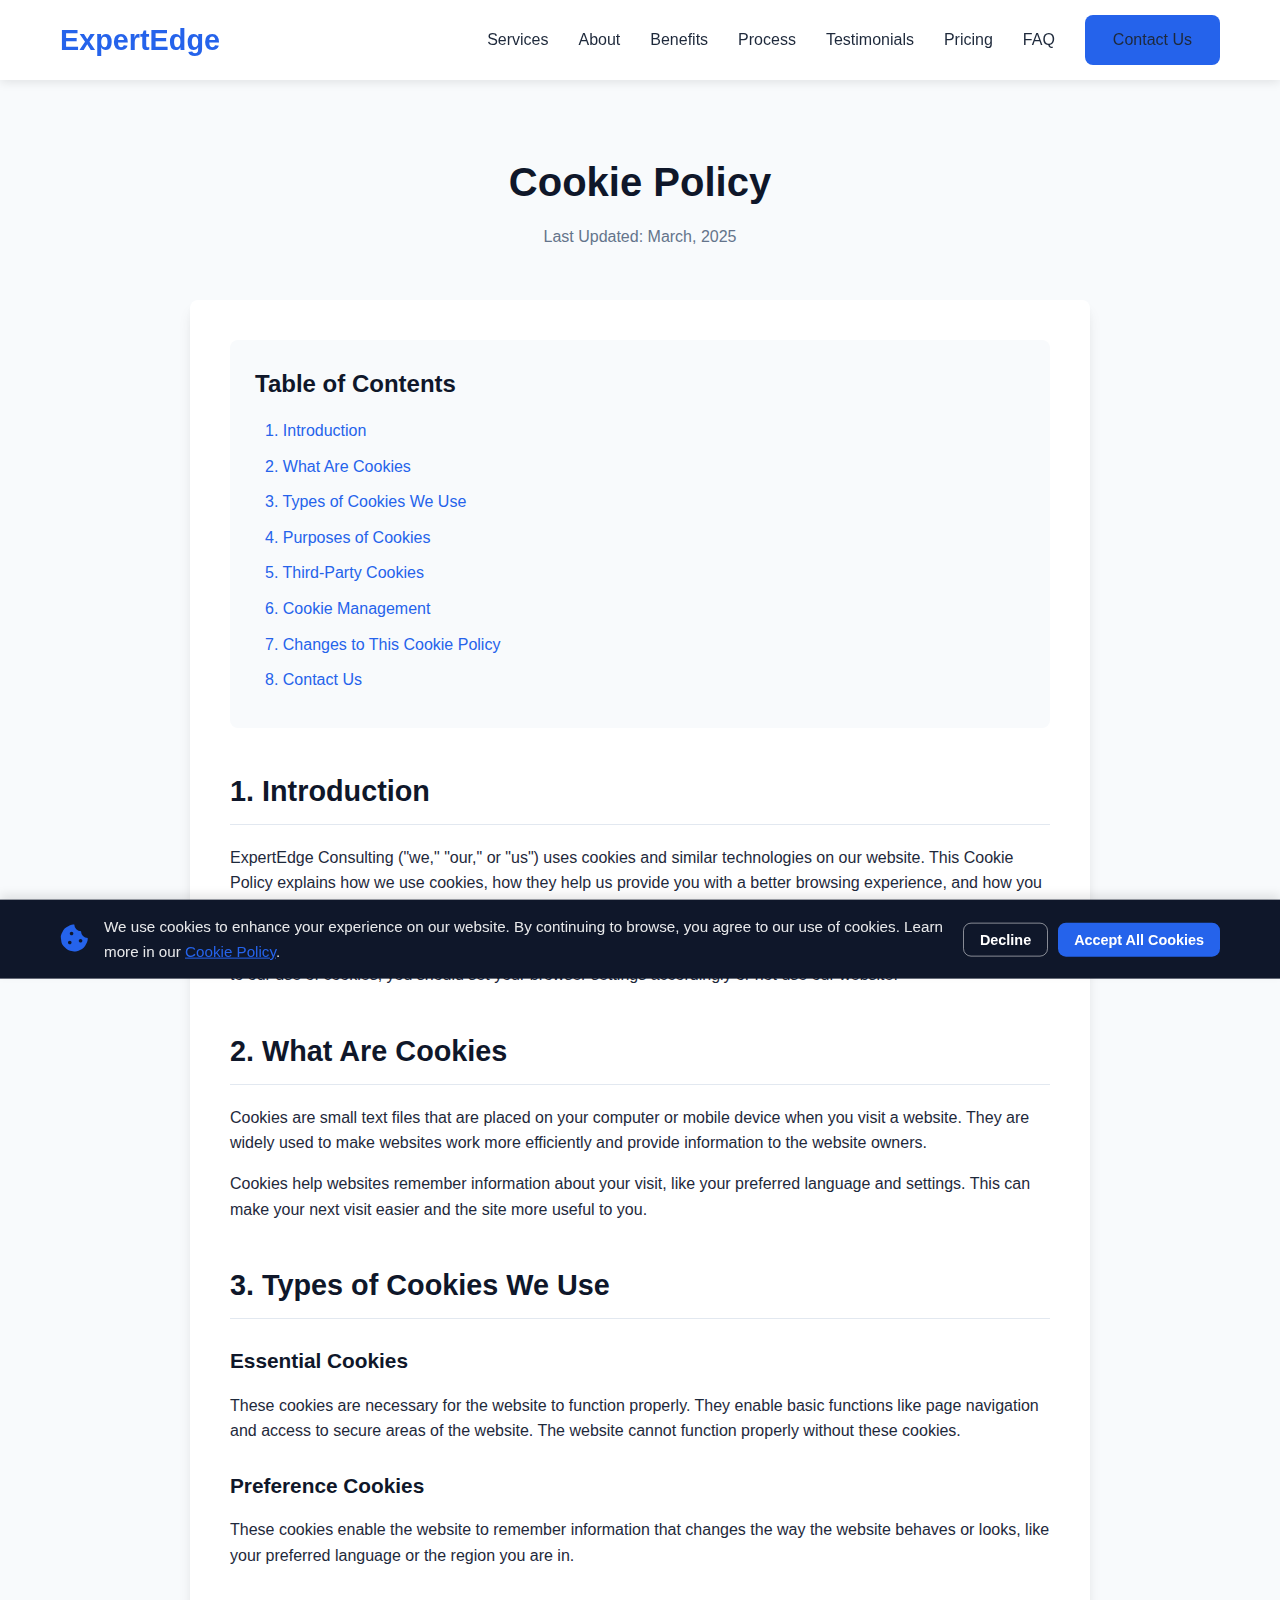
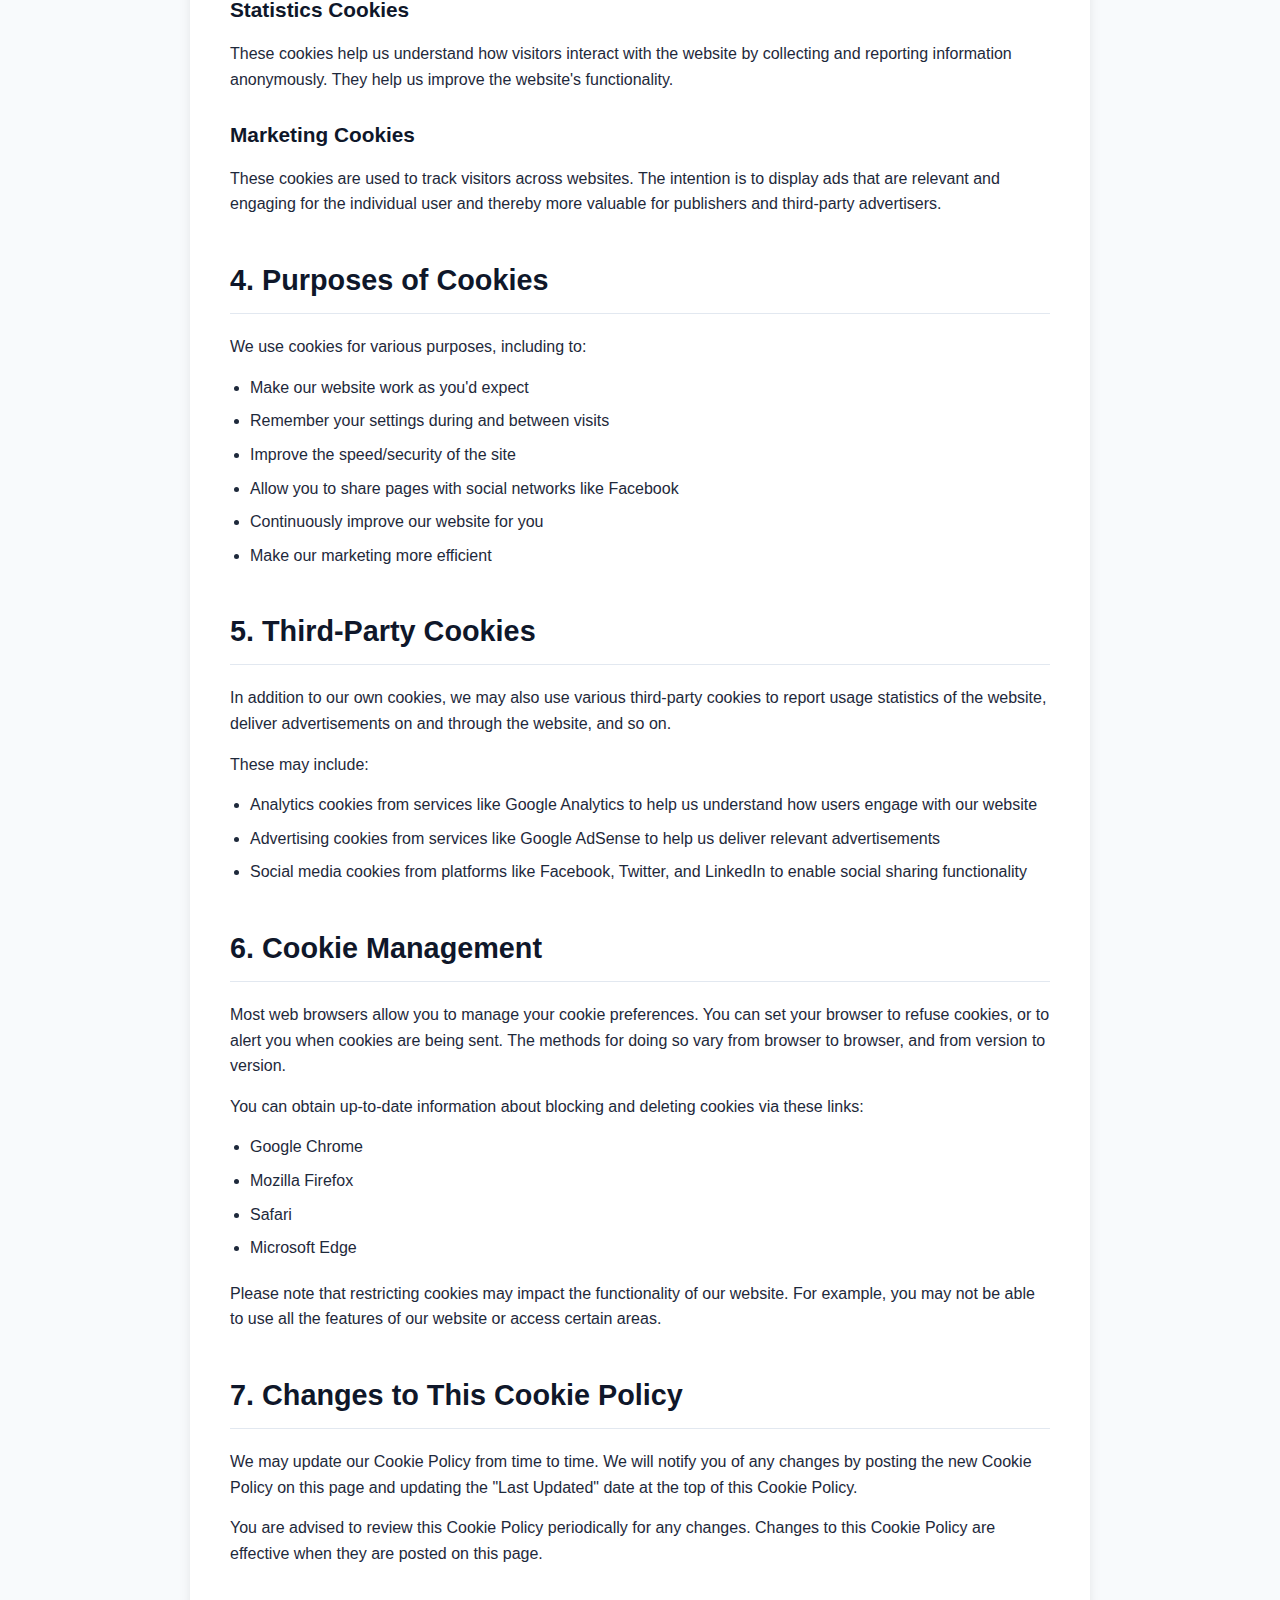
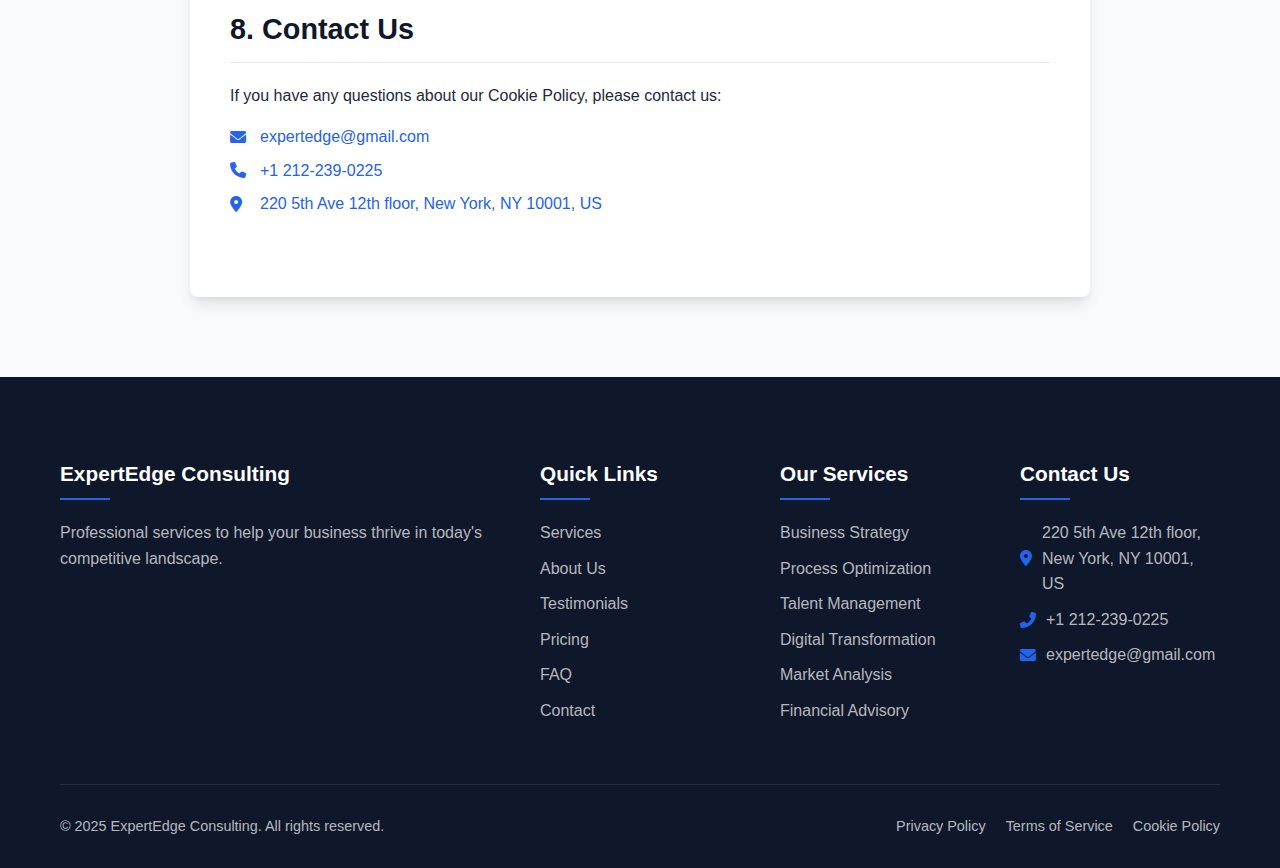
==== cookie-policy.html @ 041828a1 "front" ====
<!DOCTYPE html>
<html lang="en">
<head>
    <meta charset="UTF-8">
    <meta name="viewport" content="width=device-width, initial-scale=1.0">
    <meta name="description" content="Cookie Policy for ExpertEdge Consulting - Learn how we use cookies and similar technologies on our website.">
    <meta name="robots" content="index, follow">
    <title>Cookie Policy | ExpertEdge Consulting</title>
    <link rel="icon" type="image/webp" href="images/favicon.webp">
    <link rel="stylesheet" href="css/styles.css">
    <link rel="stylesheet" href="https://cdnjs.cloudflare.com/ajax/libs/font-awesome/6.0.0-beta3/css/all.min.css">
    <script src="js/main.js" defer></script>
</head>
<body>

<header>
    <nav class="container">
        <div class="logo">
            <h1><a href="index.html">ExpertEdge</a></h1>
        </div>
        <div class="menu-toggle">
            <i class="fas fa-bars"></i>
        </div>
        <ul class="nav-menu">
            <li><a href="index.html#services">Services</a></li>
            <li><a href="index.html#about">About</a></li>
            <li><a href="index.html#benefits">Benefits</a></li>
            <li><a href="index.html#process">Process</a></li>
            <li><a href="index.html#testimonials">Testimonials</a></li>
            <li><a href="index.html#pricing">Pricing</a></li>
            <li><a href="index.html#faq">FAQ</a></li>
            <li><a href="index.html#contact" class="btn-primary">Contact Us</a></li>
        </ul>
    </nav>
</header>

<main>
<section class="policy-section">
    <div class="container">
        <div class="policy-header">
            <h1>Cookie Policy</h1>
            <p>Last Updated: March, 2025</p>
        </div>

        <div class="policy-content">
            <div class="policy-toc">
                <h2>Table of Contents</h2>
                <ul>
                    <li><a href="#introduction">1. Introduction</a></li>
                    <li><a href="#what-are-cookies">2. What Are Cookies</a></li>
                    <li><a href="#types-of-cookies">3. Types of Cookies We Use</a></li>
                    <li><a href="#cookie-purposes">4. Purposes of Cookies</a></li>
                    <li><a href="#third-party-cookies">5. Third-Party Cookies</a></li>
                    <li><a href="#cookie-management">6. Cookie Management</a></li>
                    <li><a href="#policy-changes">7. Changes to This Cookie Policy</a></li>
                    <li><a href="#contact-us">8. Contact Us</a></li>
                </ul>
            </div>

            <div id="introduction" class="policy-section-content">
                <h2>1. Introduction</h2>
                <p>ExpertEdge Consulting ("we," "our," or "us") uses cookies and similar technologies on our website. This Cookie Policy explains how we use cookies, how they help us provide you with a better browsing experience, and how you can control them.</p>
                <p>By using our website, you consent to the use of cookies in accordance with this Cookie Policy. If you do not agree to our use of cookies, you should set your browser settings accordingly or not use our website.</p>
            </div>

            <div id="what-are-cookies" class="policy-section-content">
                <h2>2. What Are Cookies</h2>
                <p>Cookies are small text files that are placed on your computer or mobile device when you visit a website. They are widely used to make websites work more efficiently and provide information to the website owners.</p>
                <p>Cookies help websites remember information about your visit, like your preferred language and settings. This can make your next visit easier and the site more useful to you.</p>
            </div>

            <div id="types-of-cookies" class="policy-section-content">
                <h2>3. Types of Cookies We Use</h2>

                <h3>Essential Cookies</h3>
                <p>These cookies are necessary for the website to function properly. They enable basic functions like page navigation and access to secure areas of the website. The website cannot function properly without these cookies.</p>

                <h3>Preference Cookies</h3>
                <p>These cookies enable the website to remember information that changes the way the website behaves or looks, like your preferred language or the region you are in.</p>

                <h3>Statistics Cookies</h3>
                <p>These cookies help us understand how visitors interact with the website by collecting and reporting information anonymously. They help us improve the website's functionality.</p>

                <h3>Marketing Cookies</h3>
                <p>These cookies are used to track visitors across websites. The intention is to display ads that are relevant and engaging for the individual user and thereby more valuable for publishers and third-party advertisers.</p>
            </div>

            <div id="cookie-purposes" class="policy-section-content">
                <h2>4. Purposes of Cookies</h2>
                <p>We use cookies for various purposes, including to:</p>
                <ul>
                    <li>Make our website work as you'd expect</li>
                    <li>Remember your settings during and between visits</li>
                    <li>Improve the speed/security of the site</li>
                    <li>Allow you to share pages with social networks like Facebook</li>
                    <li>Continuously improve our website for you</li>
                    <li>Make our marketing more efficient</li>
                </ul>
            </div>

            <div id="third-party-cookies" class="policy-section-content">
                <h2>5. Third-Party Cookies</h2>
                <p>In addition to our own cookies, we may also use various third-party cookies to report usage statistics of the website, deliver advertisements on and through the website, and so on.</p>
                <p>These may include:</p>
                <ul>
                    <li>Analytics cookies from services like Google Analytics to help us understand how users engage with our website</li>
                    <li>Advertising cookies from services like Google AdSense to help us deliver relevant advertisements</li>
                    <li>Social media cookies from platforms like Facebook, Twitter, and LinkedIn to enable social sharing functionality</li>
                </ul>
            </div>

            <div id="cookie-management" class="policy-section-content">
                <h2>6. Cookie Management</h2>
                <p>Most web browsers allow you to manage your cookie preferences. You can set your browser to refuse cookies, or to alert you when cookies are being sent. The methods for doing so vary from browser to browser, and from version to version.</p>
                <p>You can obtain up-to-date information about blocking and deleting cookies via these links:</p>
                <ul>
                    <li><a href="https://support.google.com/chrome/answer/95647" target="_blank">Google Chrome</a></li>
                    <li><a href="https://support.mozilla.org/en-US/kb/enhanced-tracking-protection-firefox-desktop" target="_blank">Mozilla Firefox</a></li>
                    <li><a href="https://support.apple.com/guide/safari/manage-cookies-and-website-data-sfri11471/mac" target="_blank">Safari</a></li>
                    <li><a href="https://support.microsoft.com/en-us/windows/delete-and-manage-cookies-168dab11-0753-043d-7c16-ede5947fc64d" target="_blank">Microsoft Edge</a></li>
                </ul>
                <p>Please note that restricting cookies may impact the functionality of our website. For example, you may not be able to use all the features of our website or access certain areas.</p>
            </div>

            <div id="policy-changes" class="policy-section-content">
                <h2>7. Changes to This Cookie Policy</h2>
                <p>We may update our Cookie Policy from time to time. We will notify you of any changes by posting the new Cookie Policy on this page and updating the "Last Updated" date at the top of this Cookie Policy.</p>
                <p>You are advised to review this Cookie Policy periodically for any changes. Changes to this Cookie Policy are effective when they are posted on this page.</p>
            </div>

            <div id="contact-us" class="policy-section-content">
                <h2>8. Contact Us</h2>
                <p>If you have any questions about our Cookie Policy, please contact us:</p>
                <ul class="contact-list">
                    <li><i class="fas fa-envelope"></i> <a href="mailto:expertedge@gmail.com">expertedge@gmail.com</a></li>
                    <li><i class="fas fa-phone"></i> <a href="tel:+12125551234">+1 212-239-0225</a></li>
                    <li><i class="fas fa-map-marker-alt"></i> <a href="https://maps.app.goo.gl/4e9DEqtcLxXwomiz9" target="_blank">220 5th Ave 12th floor, New York, NY 10001, US</a></li>
                </ul>
            </div>
        </div>
    </div>
</section>

<footer class="footer">
    <div class="container">
        <div class="footer-grid">
            <div class="footer-about">
                <h3>ExpertEdge Consulting</h3>
                <p>Professional services to help your business thrive in today's competitive landscape.</p>
            </div>
            <div class="footer-links">
                <h3>Quick Links</h3>
                <ul>
                    <li><a href="index.html#services">Services</a></li>
                    <li><a href="index.html#about">About Us</a></li>
                    <li><a href="index.html#testimonials">Testimonials</a></li>
                    <li><a href="index.html#pricing">Pricing</a></li>
                    <li><a href="index.html#faq">FAQ</a></li>
                    <li><a href="index.html#contact">Contact</a></li>
                </ul>
            </div>
            <div class="footer-services">
                <h3>Our Services</h3>
                <ul>
                    <li><a href="index.html#services">Business Strategy</a></li>
                    <li><a href="index.html#services">Process Optimization</a></li>
                    <li><a href="index.html#services">Talent Management</a></li>
                    <li><a href="index.html#services">Digital Transformation</a></li>
                    <li><a href="index.html#services">Market Analysis</a></li>
                    <li><a href="index.html#services">Financial Advisory</a></li>
                </ul>
            </div>
            <div class="footer-contact">
                <h3>Contact Us</h3>
                <ul>
                    <li><i class="fas fa-map-marker-alt"></i> <a href="https://maps.app.goo.gl/4e9DEqtcLxXwomiz9" target="_blank">220 5th Ave 12th floor, New York, NY 10001, US</a></li>
                    <li><i class="fas fa-phone-alt"></i> <a href="tel:+1 212-239-0225">+1 212-239-0225</a></li>
                    <li><i class="fas fa-envelope"></i> <a href="mailto:expertedge@gmail.com">expertedge@gmail.com</a></li>
                </ul>
            </div>
        </div>
        <div class="footer-bottom">
            <div class="copyright">
                <p>&copy; 2025 ExpertEdge Consulting. All rights reserved.</p>
            </div>
            <div class="legal-links">
                <a href="privacy-policy.html">Privacy Policy</a>
                <a href="terms-of-service.html">Terms of Service</a>
                <a href="cookie-policy.html">Cookie Policy</a>
            </div>
        </div>
    </div>
</footer>
</main>

<div id="cookie-consent" class="cookie-consent">
    <div class="cookie-content">
        <div class="cookie-text">
            <i class="fas fa-cookie-bite"></i>
            <p>We use cookies to enhance your experience on our website. By continuing to browse, you agree to our use of cookies. Learn more in our <a href="cookie-policy.html">Cookie Policy</a>.</p>
        </div>
        <div class="cookie-buttons">
            <button id="cookie-decline" class="cookie-btn decline">Decline</button>
            <button id="cookie-accept" class="cookie-btn accept">Accept All Cookies</button>
        </div>
    </div>
</div>

</body>
</html>
---- css/styles.css ----
/* Base Styles */
:root {
    --primary-color: #2563eb;
    --primary-dark: #1d4ed8;
    --secondary-color: #0f172a;
    --accent-color: #3b82f6;
    --light-color: #f8fafc;
    --dark-color: #1e293b;
    --gray-color: #64748b;
    --light-gray: #e2e8f0;
    --success-color: #10b981;
    --warning-color: #f59e0b;
    --danger-color: #ef4444;
    --border-radius: 8px;
    --box-shadow: 0 10px 15px -3px rgba(0, 0, 0, 0.1), 0 4px 6px -2px rgba(0, 0, 0, 0.05);
    --transition: all 0.3s ease;
}

* {
    margin: 0;
    padding: 0;
    box-sizing: border-box;
}

html {
    scroll-behavior: smooth;
    scroll-padding-top: 80px;
}

body {
    font-family: "Inter", -apple-system, BlinkMacSystemFont, "Segoe UI", Roboto, Oxygen, Ubuntu, Cantarell, "Open Sans",
    "Helvetica Neue", sans-serif;
    line-height: 1.6;
    color: var(--dark-color);
    background-color: var(--light-color);
}

a {
    text-decoration: none;
    color: inherit;
    transition: var(--transition);
}

ul {
    list-style: none;
}

img {
    max-width: 100%;
    height: auto;
    display: block;
    border-radius: 5px;
}

.container {
    width: 100%;
    max-width: 1200px;
    margin: 0 auto;
    padding: 0 20px;
}

section {
    padding: 100px 0;
}

.section-header {
    text-align: center;
    margin-bottom: 60px;
}

.section-header h2 {
    font-size: 2.5rem;
    font-weight: 700;
    color: var(--secondary-color);
    margin-bottom: 15px;
    position: relative;
    display: inline-block;
}

.section-header h2::after {
    content: "";
    position: absolute;
    bottom: -10px;
    left: 50%;
    transform: translateX(-50%);
    width: 80px;
    height: 4px;
    background-color: var(--primary-color);
    border-radius: 2px;
}

.section-header p {
    font-size: 1.2rem;
    color: var(--gray-color);
    max-width: 600px;
    margin: 0 auto;
}

/* Buttons */
.btn-primary,
.btn-secondary {
    display: inline-block;
    padding: 12px 28px;
    border-radius: var(--border-radius);
    font-weight: 600;
    text-align: center;
    cursor: pointer;
    transition: var(--transition);
    border: none;
    font-size: 1rem;
}

.btn-primary {
    background-color: var(--primary-color);
    color: white;
}

.btn-primary:hover {
    background-color: var(--primary-dark);
    transform: translateY(-2px);
    box-shadow: var(--box-shadow);
}

.btn-secondary {
    background-color: transparent;
    color: var(--primary-color);
    border: 2px solid var(--primary-color);
}

.btn-secondary:hover {
    background-color: rgba(37, 99, 235, 0.1);
    transform: translateY(-2px);
    box-shadow: var(--box-shadow);
}

/* Header & Navigation */
header {
    position: fixed;
    top: 0;
    left: 0;
    width: 100%;
    background-color: white;
    box-shadow: 0 2px 10px rgba(0, 0, 0, 0.1);
    z-index: 1000;
    padding: 15px 0;
    transition: var(--transition);
}

header.scrolled {
    padding: 10px 0;
}

header .container {
    display: flex;
    justify-content: space-between;
    align-items: center;
}

.logo h1 {
    font-size: 1.8rem;
    font-weight: 700;
    color: var(--primary-color);
}

.nav-menu {
    display: flex;
    align-items: center;
    gap: 30px;
}

.nav-menu li a {
    font-weight: 500;
    color: var(--dark-color);
    position: relative;
}

.nav-menu li a::after {
    content: "";
    position: absolute;
    bottom: -5px;
    left: 0;
    width: 0;
    height: 2px;
    background-color: var(--primary-color);
    transition: var(--transition);
}

.nav-menu li a:hover {
    color: var(--primary-color);
}

.nav-menu li a:hover::after {
    width: 100%;
}

.menu-toggle {
    display: none;
    font-size: 1.5rem;
    cursor: pointer;
    color: var(--dark-color);
}

/* Hero Section */
.hero {
    padding: 180px 0 100px;
    background-color: #f0f9ff;
    position: relative;
    overflow: hidden;
}

.hero::before {
    content: "";
    position: absolute;
    top: -100px;
    right: -100px;
    width: 500px;
    height: 500px;
    border-radius: 50%;
    background-color: rgba(37, 99, 235, 0.1);
    z-index: 0;
}

.hero::after {
    content: "";
    position: absolute;
    bottom: -100px;
    left: -100px;
    width: 300px;
    height: 300px;
    border-radius: 50%;
    background-color: rgba(37, 99, 235, 0.05);
    z-index: 0;
}

.hero .container {
    display: flex;
    align-items: center;
    justify-content: space-between;
    position: relative;
    z-index: 1;
}

.hero-content {
    flex: 1;
    max-width: 600px;
}

.hero-content h1 {
    font-size: 3.5rem;
    font-weight: 800;
    line-height: 1.2;
    color: var(--secondary-color);
    margin-bottom: 20px;
}

.hero-content p {
    font-size: 1.2rem;
    color: var(--gray-color);
    margin-bottom: 30px;
}

.hero-buttons {
    display: flex;
    gap: 15px;
}

.hero-image {
    flex: 1;
    max-width: 550px;
    position: relative;
}

/* Services Section */
.services {
    background-color: white;
}

.services-grid {
    display: grid;
    grid-template-columns: repeat(auto-fit, minmax(250px, 1fr));
    gap: 30px;
}

.service-card {
    background-color: white;
    border-radius: var(--border-radius);
    padding: 30px;
    box-shadow: 0 5px 15px rgba(0, 0, 0, 0.05);
    transition: var(--transition);
    text-align: center;
    border: 1px solid var(--light-gray);
}

.service-card:hover {
    transform: translateY(-10px);
    box-shadow: var(--box-shadow);
    border-color: var(--primary-color);
}

.service-icon {
    width: 70px;
    height: 70px;
    background-color: rgba(37, 99, 235, 0.1);
    border-radius: 50%;
    display: flex;
    align-items: center;
    justify-content: center;
    margin: 0 auto 20px;
}

.service-icon i {
    font-size: 1.8rem;
    color: var(--primary-color);
}

.service-card h3 {
    font-size: 1.5rem;
    margin-bottom: 15px;
    color: var(--secondary-color);
}

.service-card p {
    color: var(--gray-color);
}

/* About Section */
.about {
    background-color: #f8fafc;
}

.about-content {
    display: flex;
    align-items: center;
    gap: 50px;
}

.about-text {
    flex: 1;
}

.about-text .section-header {
    text-align: left;
}

.about-text .section-header h2::after {
    left: 0;
    transform: none;
}

.about-text p {
    margin-bottom: 20px;
    color: var(--gray-color);
}

.stats-container {
    display: flex;
    gap: 30px;
    margin-top: 40px;
}

.stat-item {
    text-align: center;
}

.stat-number {
    font-size: 2.5rem;
    font-weight: 700;
    color: var(--primary-color);
    display: block;
    margin-bottom: 5px;
}

.stat-label {
    color: var(--gray-color);
    font-weight: 500;
}

.about-image {
    flex: 1;
    border-radius: 5px;
}

/* Benefits Section */
.benefits {
    background-color: white;
}

.benefits-grid {
    display: grid;
    grid-template-columns: repeat(auto-fit, minmax(250px, 1fr));
    gap: 30px;
}

.benefit-card {
    padding: 30px;
    border-radius: var(--border-radius);
    background-color: white;
    box-shadow: 0 5px 15px rgba(0, 0, 0, 0.05);
    transition: var(--transition);
    border: 1px solid var(--light-gray);
}

.benefit-card:hover {
    transform: translateY(-5px);
    box-shadow: var(--box-shadow);
    border-color: var(--primary-color);
}

.benefit-icon {
    width: 60px;
    height: 60px;
    background-color: rgba(37, 99, 235, 0.1);
    border-radius: 50%;
    display: flex;
    align-items: center;
    justify-content: center;
    margin-bottom: 20px;
}

.benefit-icon i {
    font-size: 1.5rem;
    color: var(--primary-color);
}

.benefit-card h3 {
    font-size: 1.3rem;
    margin-bottom: 15px;
    color: var(--secondary-color);
}

.benefit-card p {
    color: var(--gray-color);
}

/* Process Section */
.process {
    background-color: #f8fafc;
}

.process-steps {
    max-width: 800px;
    margin: 0 auto;
}

.process-step {
    display: flex;
    align-items: flex-start;
    margin-bottom: 50px;
    position: relative;
}

.process-step:last-child {
    margin-bottom: 0;
}

.process-step:not(:last-child)::after {
    content: "";
    position: absolute;
    top: 60px;
    left: 30px;
    width: 2px;
    height: calc(100% - 30px);
    background-color: var(--light-gray);
}

.step-number {
    width: 60px;
    height: 60px;
    background-color: var(--primary-color);
    color: white;
    border-radius: 50%;
    display: flex;
    align-items: center;
    justify-content: center;
    font-size: 1.5rem;
    font-weight: 700;
    margin-right: 30px;
    flex-shrink: 0;
    position: relative;
    z-index: 1;
}

.step-content {
    padding-top: 10px;
}

.step-content h3 {
    font-size: 1.5rem;
    margin-bottom: 10px;
    color: var(--secondary-color);
}

.step-content p {
    color: var(--gray-color);
}

/* Testimonials Section */
.testimonials {
    background-color: white;
}

.testimonial-slider {
    position: relative;
    max-width: 800px;
    margin: 0 auto;
    overflow: hidden;
}

.testimonial-slide {
    padding: 20px;
}

.testimonial-content {
    background-color: white;
    border-radius: var(--border-radius);
    padding: 30px;
    box-shadow: 0 5px 15px rgba(0, 0, 0, 0.05);
    border: 1px solid var(--light-gray);
}

.testimonial-quote {
    margin-bottom: 20px;
}

.testimonial-quote i {
    font-size: 1.5rem;
    color: var(--primary-color);
    margin-bottom: 10px;
    display: block;
}

.testimonial-quote p {
    font-style: italic;
    color: var(--gray-color);
}

.testimonial-author {
    display: flex;
    align-items: center;
}

.testimonial-author img {
    width: 60px;
    height: 60px;
    border-radius: 50%;
    object-fit: cover;
    margin-right: 15px;
}

.author-info h4 {
    font-size: 1.1rem;
    color: var(--secondary-color);
}

.author-info p {
    color: var(--gray-color);
    font-size: 0.9rem;
}

.testimonial-controls {
    display: flex;
    align-items: center;
    justify-content: center;
    margin-top: 30px;
}

.prev-btn,
.next-btn {
    background-color: white;
    border: 1px solid var(--light-gray);
    width: 40px;
    height: 40px;
    border-radius: 50%;
    display: flex;
    align-items: center;
    justify-content: center;
    cursor: pointer;
    transition: var(--transition);
}

.prev-btn:hover,
.next-btn:hover {
    background-color: var(--primary-color);
    color: white;
}

.testimonial-dots {
    display: flex;
    gap: 10px;
    margin: 0 20px;
}

.dot {
    width: 10px;
    height: 10px;
    border-radius: 50%;
    background-color: var(--light-gray);
    cursor: pointer;
    transition: var(--transition);
}

.dot.active {
    background-color: var(--primary-color);
}

/* Pricing Section */
.pricing {
    background-color: #f8fafc;
}

.pricing-grid {
    display: grid;
    grid-template-columns: repeat(auto-fit, minmax(300px, 1fr));
    gap: 30px;
}

.pricing-card {
    background-color: white;
    border-radius: var(--border-radius);
    overflow: hidden;
    box-shadow: 0 5px 15px rgba(0, 0, 0, 0.05);
    transition: var(--transition);
    border: 1px solid var(--light-gray);
    position: relative;
}

.pricing-card.featured {
    transform: scale(1.05);
    border-color: var(--primary-color);
    z-index: 1;
}

.pricing-badge {
    position: absolute;
    top: 20px;
    right: 20px;
    background-color: var(--primary-color);
    color: white;
    padding: 5px 15px;
    border-radius: 20px;
    font-size: 0.8rem;
    font-weight: 600;
}

.pricing-header {
    padding: 30px;
    text-align: center;
    border-bottom: 1px solid var(--light-gray);
}

.pricing-header h3 {
    font-size: 1.8rem;
    color: var(--secondary-color);
    margin-bottom: 15px;
}

.pricing-price {
    margin-bottom: 20px;
}

.price {
    font-size: 2.5rem;
    font-weight: 700;
    color: var(--primary-color);
}

.period {
    font-size: 1rem;
    color: var(--gray-color);
    display: block;
    margin-top: 5px;
}

.pricing-features {
    padding: 30px;
}

.pricing-features ul li {
    margin-bottom: 15px;
    display: flex;
    align-items: center;
}

.pricing-features ul li i {
    color: var(--success-color);
    margin-right: 10px;
}

.pricing-action {
    padding: 0 30px 30px;
    text-align: center;
}

.pricing-card:hover {
    transform: translateY(-10px);
    box-shadow: var(--box-shadow);
}

.pricing-card.featured:hover {
    transform: scale(1.05) translateY(-10px);
}

/* FAQ Section */
.faq {
    background-color: white;
}

.faq-container {
    max-width: 800px;
    margin: 0 auto;
}

.faq-item {
    margin-bottom: 20px;
    border: 1px solid var(--light-gray);
    border-radius: var(--border-radius);
    overflow: hidden;
}

.faq-question {
    padding: 20px;
    background-color: white;
    display: flex;
    justify-content: space-between;
    align-items: center;
    cursor: pointer;
    transition: var(--transition);
}

.faq-question h3 {
    font-size: 1.1rem;
    color: var(--secondary-color);
}

.faq-toggle {
    color: var(--primary-color);
}

.faq-answer {
    padding: 0 20px;
    max-height: 0;
    overflow: hidden;
    transition: var(--transition);
}

.faq-item.active .faq-question {
    background-color: var(--primary-color);
}

.faq-item.active .faq-question h3 {
    color: white;
}

.faq-item.active .faq-toggle {
    color: white;
}

.faq-item.active .faq-toggle i {
    transform: rotate(45deg);
}

.faq-item.active .faq-answer {
    padding: 20px;
    max-height: 1000px;
}

/* Contact Section */
.contact {
    background-color: #f8fafc;
}

.contact-grid {
    display: grid;
    grid-template-columns: 1fr 1fr;
    gap: 50px;
}

.contact-info {
    display: grid;
    grid-template-columns: 1fr 1fr;
    gap: 30px;
}

.contact-item {
    display: flex;
    align-items: flex-start;
}

.contact-icon {
    width: 50px;
    height: 50px;
    background-color: rgba(37, 99, 235, 0.1);
    border-radius: 50%;
    display: flex;
    align-items: center;
    justify-content: center;
    margin-right: 15px;
    flex-shrink: 0;
}

.contact-icon i {
    font-size: 1.2rem;
    color: var(--primary-color);
}

.contact-text h3 {
    font-size: 1.1rem;
    margin-bottom: 5px;
    color: var(--secondary-color);
}

.contact-text p a:hover {
    color: var(--primary-color);
}

.contact-map {
    border-radius: var(--border-radius);
    overflow: hidden;
    box-shadow: var(--box-shadow);
}

/* Footer */
.footer {
    background-color: var(--secondary-color);
    color: white;
    padding: 80px 0 30px;
}

.footer-grid {
    display: grid;
    grid-template-columns: repeat(auto-fit, minmax(200px, 1fr));
    gap: 40px;
    margin-bottom: 50px;
}

.footer-about {
    grid-column: span 2;
}

.footer-about h3,
.footer-links h3,
.footer-services h3,
.footer-contact h3 {
    font-size: 1.3rem;
    margin-bottom: 20px;
    position: relative;
    padding-bottom: 10px;
}

.footer-about h3::after,
.footer-links h3::after,
.footer-services h3::after,
.footer-contact h3::after {
    content: "";
    position: absolute;
    bottom: 0;
    left: 0;
    width: 50px;
    height: 2px;
    background-color: var(--primary-color);
}

.footer-about p {
    margin-bottom: 20px;
    color: rgba(255, 255, 255, 0.7);
}

.social-icons {
    display: flex;
    gap: 15px;
}

.social-icons a {
    width: 40px;
    height: 40px;
    background-color: rgba(255, 255, 255, 0.1);
    border-radius: 50%;
    display: flex;
    align-items: center;
    justify-content: center;
    transition: var(--transition);
}

.social-icons a:hover {
    background-color: var(--primary-color);
    transform: translateY(-5px);
}

.footer-links ul li,
.footer-services ul li,
.footer-contact ul li {
    margin-bottom: 10px;
}

.footer-links ul li a,
.footer-services ul li a,
.footer-contact ul li a {
    color: rgba(255, 255, 255, 0.7);
    transition: var(--transition);
}

.footer-links ul li a:hover,
.footer-services ul li a:hover,
.footer-contact ul li a:hover {
    color: white;
    padding-left: 5px;
}

.footer-contact ul li {
    display: flex;
    align-items: center;
}

.footer-contact ul li i {
    margin-right: 10px;
    color: var(--primary-color);
}

.footer-bottom {
    display: flex;
    justify-content: space-between;
    align-items: center;
    padding-top: 30px;
    border-top: 1px solid rgba(255, 255, 255, 0.1);
}

.copyright p {
    color: rgba(255, 255, 255, 0.7);
    font-size: 0.9rem;
}

.legal-links {
    display: flex;
    gap: 20px;
}

.legal-links a {
    color: rgba(255, 255, 255, 0.7);
    font-size: 0.9rem;
    transition: var(--transition);
}

.legal-links a:hover {
    color: white;
}

/* Policy Pages Styles */
.policy-section {
    padding-top: 150px;
    padding-bottom: 80px;
}

.policy-header {
    text-align: center;
    margin-bottom: 50px;
}

.policy-header h1 {
    font-size: 2.5rem;
    font-weight: 700;
    color: var(--secondary-color);
    margin-bottom: 10px;
}

.policy-header p {
    color: var(--gray-color);
    font-size: 1rem;
}

.policy-content {
    max-width: 900px;
    margin: 0 auto;
    background-color: white;
    border-radius: var(--border-radius);
    box-shadow: var(--box-shadow);
    padding: 40px;
}

.policy-toc {
    background-color: #f8fafc;
    padding: 25px;
    border-radius: var(--border-radius);
    margin-bottom: 40px;
}

.policy-toc h2 {
    font-size: 1.5rem;
    margin-bottom: 15px;
    color: var(--secondary-color);
}

.policy-toc ul {
    list-style: none;
    padding-left: 10px;
}

.policy-toc ul li {
    margin-bottom: 10px;
}

.policy-toc ul li a {
    color: var(--primary-color);
    font-weight: 500;
    transition: var(--transition);
}

.policy-toc ul li a:hover {
    color: var(--primary-dark);
    text-decoration: underline;
}

.policy-section-content {
    margin-bottom: 40px;
    scroll-margin-top: 100px;
}

.policy-section-content h2 {
    font-size: 1.8rem;
    color: var(--secondary-color);
    margin-bottom: 20px;
    padding-bottom: 10px;
    border-bottom: 1px solid var(--light-gray);
}

.policy-section-content h3 {
    font-size: 1.3rem;
    color: var(--secondary-color);
    margin: 25px 0 15px;
}

.policy-section-content p {
    margin-bottom: 15px;
    color: var(--dark-color);
}

.policy-section-content ul {
    list-style: disc;
    padding-left: 20px;
    margin-bottom: 20px;
}

.policy-section-content ul li {
    margin-bottom: 8px;
    color: var(--dark-color);
}

.contact-list {
    list-style: none !important;
    padding-left: 0 !important;
}

.contact-list li {
    display: flex;
    align-items: center;
    margin-bottom: 15px;
}

.contact-list li i {
    color: var(--primary-color);
    margin-right: 10px;
    width: 20px;
}

.contact-list li a {
    color: var(--primary-color);
}

.contact-list li a:hover {
    text-decoration: underline;
}

/* Animations */
.animate-fade-in {
    opacity: 0;
    animation: fadeIn 1s ease forwards;
}

.animate-slide-in {
    opacity: 0;
    transform: translateX(50px);
    animation: slideIn 1s ease forwards;
}

.animate-on-scroll {
    opacity: 0;
    transform: translateY(30px);
    transition: opacity 0.6s ease, transform 0.6s ease;
}

.animate-on-scroll.visible {
    opacity: 1;
    transform: translateY(0);
}

@keyframes fadeIn {
    from {
        opacity: 0;
    }
    to {
        opacity: 1;
    }
}

@keyframes slideIn {
    from {
        opacity: 0;
        transform: translateX(50px);
    }
    to {
        opacity: 1;
        transform: translateX(0);
    }
}

/* Responsive Styles */
@media (max-width: 1024px) {
    .hero-content h1 {
        font-size: 2.8rem;
    }

    .about-content {
        flex-direction: column;
    }

    .contact-grid {
        grid-template-columns: 1fr;
    }

    .policy-content {
        padding: 30px;
    }
}

@media (max-width: 768px) {
    .menu-toggle {
        display: block;
    }

    .nav-menu {
        position: fixed;
        top: 70px;
        left: -100%;
        width: 100%;
        height: calc(100vh - 70px);
        background-color: white;
        flex-direction: column;
        padding: 40px 0;
        transition: var(--transition);
        z-index: 999;
    }

    .nav-menu.active {
        left: 0;
    }

    .hero .container {
        flex-direction: column;
        text-align: center;
    }

    .hero-content {
        margin-bottom: 50px;
    }

    .hero-buttons {
        justify-content: center;
    }

    .section-header h2 {
        font-size: 2rem;
    }

    .stats-container {
        flex-direction: column;
    }

    .contact-info {
        grid-template-columns: 1fr;
    }

    .footer-grid {
        grid-template-columns: 1fr;
    }

    .footer-about {
        grid-column: span 1;
    }

    .footer-bottom {
        flex-direction: column;
        gap: 20px;
        text-align: center;
    }

    .policy-header h1 {
        font-size: 2rem;
    }

    .policy-content {
        padding: 20px;
    }
}

@media (max-width: 480px) {
    .hero-content h1 {
        font-size: 2.2rem;
    }

    .pricing-grid {
        grid-template-columns: 1fr;
    }

    .pricing-card.featured {
        transform: scale(1);
    }

    .pricing-card.featured:hover {
        transform: translateY(-10px);
    }

    .policy-toc {
        padding: 15px;
    }

    .policy-section-content h2 {
        font-size: 1.5rem;
    }
}

/* Add this to the end of your existing CSS file */

/* Hero Animation Styles */
.animation-container {
    position: relative;
    width: 500px;
    height: 400px;
    background-color: rgba(37, 99, 235, 0.05);
    border-radius: 20px;
    overflow: hidden;
}

/* Gears Animation */
.gear {
    position: absolute;
    border-radius: 50%;
    background-color: #2563eb;
    display: flex;
    justify-content: center;
    align-items: center;
}

.gear-large {
    width: 120px;
    height: 120px;
    top: 50px;
    left: 50px;
    animation: rotate 20s linear infinite;
}

.gear-medium {
    width: 90px;
    height: 90px;
    top: 100px;
    left: 140px;
    animation: rotate-reverse 15s linear infinite;
}

.gear-small {
    width: 60px;
    height: 60px;
    top: 170px;
    left: 100px;
    animation: rotate 10s linear infinite;
}

.gear-center {
    width: 30%;
    height: 30%;
    background-color: white;
    border-radius: 50%;
    z-index: 2;
}

.tooth {
    position: absolute;
    width: 20%;
    height: 30%;
    background-color: #2563eb;
    top: -15%;
    left: 40%;
    transform-origin: bottom center;
}

.gear-large .tooth:nth-child(2) {
    transform: rotate(45deg);
}

.gear-large .tooth:nth-child(3) {
    transform: rotate(90deg);
}

.gear-large .tooth:nth-child(4) {
    transform: rotate(135deg);
}

.gear-large .tooth:nth-child(5) {
    transform: rotate(180deg);
}

.gear-large .tooth:nth-child(6) {
    transform: rotate(225deg);
}

.gear-large .tooth:nth-child(7) {
    transform: rotate(270deg);
}

.gear-large .tooth:nth-child(8) {
    transform: rotate(315deg);
}

.gear-medium .tooth:nth-child(2) {
    transform: rotate(60deg);
}

.gear-medium .tooth:nth-child(3) {
    transform: rotate(120deg);
}

.gear-medium .tooth:nth-child(4) {
    transform: rotate(180deg);
}

.gear-medium .tooth:nth-child(5) {
    transform: rotate(240deg);
}

.gear-medium .tooth:nth-child(6) {
    transform: rotate(300deg);
}

.gear-small .tooth:nth-child(2) {
    transform: rotate(90deg);
}

.gear-small .tooth:nth-child(3) {
    transform: rotate(180deg);
}

.gear-small .tooth:nth-child(4) {
    transform: rotate(270deg);
}

@keyframes rotate {
    from {
        transform: rotate(0deg);
    }
    to {
        transform: rotate(360deg);
    }
}

@keyframes rotate-reverse {
    from {
        transform: rotate(0deg);
    }
    to {
        transform: rotate(-360deg);
    }
}

/* Chart Animation */
.chart {
    position: absolute;
    bottom: 40px;
    right: 40px;
    width: 200px;
    height: 150px;
    display: flex;
    align-items: flex-end;
    justify-content: space-between;
}

.chart-bar {
    width: 30px;
    background-color: #2563eb;
    border-radius: 5px 5px 0 0;
    opacity: 0;
    animation: grow-bar 1s ease forwards;
}

.bar1 {
    height: 60%;
    animation-delay: 0.2s;
}

.bar2 {
    height: 80%;
    animation-delay: 0.4s;
}

.bar3 {
    height: 70%;
    animation-delay: 0.6s;
}

.bar4 {
    height: 90%;
    animation-delay: 0.8s;
}

.bar5 {
    height: 100%;
    animation-delay: 1s;
}

@keyframes grow-bar {
    from {
        opacity: 0;
        transform: scaleY(0);
    }
    to {
        opacity: 1;
        transform: scaleY(1);
    }
}

/* Floating Elements */
.floating-elements {
    position: absolute;
    width: 100%;
    height: 100%;
}

.floating-element {
    position: absolute;
    width: 50px;
    height: 50px;
    background-color: white;
    border-radius: 50%;
    display: flex;
    justify-content: center;
    align-items: center;
    box-shadow: 0 4px 6px rgba(0, 0, 0, 0.1);
    opacity: 0;
    animation: float 3s ease-in-out infinite, fade-in 1s ease forwards;
}

.floating-element i {
    font-size: 1.5rem;
    color: #2563eb;
}

.element1 {
    top: 30px;
    right: 60px;
    animation-delay: 0.5s, 1.2s;
}

.element2 {
    top: 100px;
    right: 30px;
    animation-delay: 0.8s, 1.5s;
}

.element3 {
    bottom: 120px;
    left: 60px;
    animation-delay: 1.1s, 1.8s;
}

.element4 {
    bottom: 50px;
    left: 30px;
    animation-delay: 1.4s, 2.1s;
}

@keyframes float {
    0%,
    100% {
        transform: translateY(0);
    }
    50% {
        transform: translateY(-15px);
    }
}

@keyframes fade-in {
    from {
        opacity: 0;
    }
    to {
        opacity: 1;
    }
}

/* Pulse Circles */
.pulse-circles {
    position: absolute;
    top: 50%;
    left: 50%;
    transform: translate(-50%, -50%);
}

.pulse-circle {
    position: absolute;
    width: 200px;
    height: 200px;
    border-radius: 50%;
    background-color: rgba(37, 99, 235, 0.2);
    transform: translate(-50%, -50%);
    animation: pulse 4s ease-out infinite;
}

.pulse-circle:nth-child(2) {
    animation-delay: 1s;
}

.pulse-circle:nth-child(3) {
    animation-delay: 2s;
}

@keyframes pulse {
    0% {
        transform: translate(-50%, -50%) scale(0);
        opacity: 1;
    }
    100% {
        transform: translate(-50%, -50%) scale(1.5);
        opacity: 0;
    }
}

/* Responsive adjustments for the animation */
@media (max-width: 768px) {
    .animation-container {
        width: 100%;
        height: 300px;
    }

    .gear-large {
        width: 80px;
        height: 80px;
        top: 30px;
        left: 30px;
    }

    .gear-medium {
        width: 60px;
        height: 60px;
        top: 70px;
        left: 90px;
    }

    .gear-small {
        width: 40px;
        height: 40px;
        top: 110px;
        left: 70px;
    }

    .chart {
        width: 150px;
        height: 120px;
        right: 20px;
        bottom: 20px;
    }

    .chart-bar {
        width: 20px;
    }

    .floating-element {
        width: 40px;
        height: 40px;
    }

    .floating-element i {
        font-size: 1.2rem;
    }

    .pulse-circle {
        width: 150px;
        height: 150px;
    }
}

/* Cookie Consent Banner */
.cookie-consent {
    position: fixed;
    bottom: 0;
    left: 0;
    width: 100%;
    background-color: var(--secondary-color);
    color: white;
    padding: 15px 0;
    z-index: 9999;
    box-shadow: 0 -5px 10px rgba(0, 0, 0, 0.1);
    transform: translateY(100%);
    transition: transform 0.5s ease;
}

.cookie-consent.show {
    transform: translateY(0);
}

.cookie-content {
    display: flex;
    align-items: center;
    justify-content: space-between;
    max-width: 1200px;
    margin: 0 auto;
    padding: 0 20px;
}

.cookie-text {
    display: flex;
    align-items: center;
    flex: 1;
}

.cookie-text i {
    font-size: 1.8rem;
    margin-right: 15px;
    color: var(--primary-color);
}

.cookie-text p {
    font-size: 0.95rem;
    margin: 0;
    color: rgba(255, 255, 255, 0.9);
}

.cookie-text a {
    color: var(--primary-color);
    text-decoration: underline;
}

.cookie-text a:hover {
    color: white;
}

.cookie-buttons {
    display: flex;
    gap: 10px;
    margin-left: 20px;
}

.cookie-btn {
    padding: 8px 16px;
    border-radius: var(--border-radius);
    font-weight: 600;
    cursor: pointer;
    transition: var(--transition);
    border: none;
    font-size: 0.9rem;
}

.cookie-btn.accept {
    background-color: var(--primary-color);
    color: white;
}

.cookie-btn.accept:hover {
    background-color: var(--primary-dark);
}

.cookie-btn.decline {
    background-color: transparent;
    color: white;
    border: 1px solid rgba(255, 255, 255, 0.5);
}

.cookie-btn.decline:hover {
    background-color: rgba(255, 255, 255, 0.1);
    border-color: white;
}

@media (max-width: 768px) {
    .cookie-content {
        flex-direction: column;
    }

    .cookie-text {
        margin-bottom: 15px;
        text-align: center;
        flex-direction: column;
    }

    .cookie-text i {
        margin-right: 0;
        margin-bottom: 10px;
    }

    .cookie-buttons {
        margin-left: 0;
        width: 100%;
        justify-content: center;
    }
}

/* SVG Animation Styles */
.graph-line {
    stroke-dasharray: 1000;
    stroke-dashoffset: 1000;
    animation: drawLine 2s ease forwards;
}

.graph-point {
    opacity: 0;
    animation: fadeIn 0.5s ease forwards;
}

.graph-point:nth-child(2) {
    animation-delay: 0.4s;
}

.graph-point:nth-child(3) {
    animation-delay: 0.8s;
}

.graph-point:nth-child(4) {
    animation-delay: 1.2s;
}

.graph-point:nth-child(5) {
    animation-delay: 1.6s;
}

.icon {
    opacity: 0;
    transform: translateY(20px);
    animation: slideUp 0.5s ease forwards;
}

.icon:nth-child(1) {
    animation-delay: 1s;
}

.icon:nth-child(2) {
    animation-delay: 1.5s;
}

.icon:nth-child(3) {
    animation-delay: 2s;
}

@keyframes drawLine {
    to {
        stroke-dashoffset: 0;
    }
}

@keyframes fadeIn {
    to {
        opacity: 1;
    }
}

@keyframes slideUp {
    to {
        opacity: 1;
        transform: translateY(0);
    }
}

/* Adjust hero section layout for the new SVG */
.hero .container {
    align-items: center;
}

.hero-image {
    flex: 1;
    max-width: 500px;
    margin-left: 30px;
}

@media (max-width: 768px) {
    .hero .container {
        flex-direction: column-reverse;
    }

    .hero-image {
        margin-left: 0;
        margin-bottom: 30px;
        max-width: 100%;
    }

    .hero-image svg {
        width: 100%;
        height: auto;
    }
}

/* Case Studies Section */
.case-studies {
    background-color: white;
}

.case-studies-grid {
    display: grid;
    grid-template-columns: repeat(auto-fit, minmax(350px, 1fr));
    gap: 30px;
}

.case-study-card {
    background-color: white;
    border-radius: var(--border-radius);
    overflow: hidden;
    box-shadow: var(--box-shadow);
    transition: var(--transition);
    border: 1px solid var(--light-gray);
}

.case-study-card:hover {
    transform: translateY(-10px);
}

.case-study-image {
    position: relative;
    overflow: hidden;
}

.case-study-image img {
    width: 100%;
    height: 200px;
    object-fit: cover;
    transition: var(--transition);
}

.case-study-card:hover .case-study-image img {
    transform: scale(1.05);
}

.case-study-category {
    position: absolute;
    bottom: 15px;
    left: 15px;
    background-color: var(--primary-color);
    color: white;
    padding: 5px 15px;
    border-radius: 20px;
    font-size: 0.8rem;
    font-weight: 600;
}

.case-study-content {
    padding: 25px;
}

.case-study-content h3 {
    font-size: 1.3rem;
    margin-bottom: 10px;
    color: var(--secondary-color);
}

.case-study-content p {
    color: var(--gray-color);
    margin-bottom: 20px;
}

.case-study-results {
    display: flex;
    gap: 30px;
    margin-bottom: 20px;
}

.result-item {
    text-align: center;
}

.result-number {
    font-size: 1.8rem;
    font-weight: 700;
    color: var(--primary-color);
    display: block;
    margin-bottom: 5px;
}

.result-label {
    color: var(--gray-color);
    font-size: 0.9rem;
}

.btn-text {
    color: var(--primary-color);
    font-weight: 600;
    display: inline-flex;
    align-items: center;
    gap: 5px;
    transition: var(--transition);
}

.btn-text i {
    transition: var(--transition);
}

.btn-text:hover {
    color: var(--primary-dark);
}

.btn-text:hover i {
    transform: translateX(5px);
}

/* Clients Section */
.clients {
    background-color: #f8fafc;
    padding: 80px 0;
}

.clients-grid {
    display: grid;
    grid-template-columns: repeat(auto-fit, minmax(160px, 1fr));
    gap: 40px;
    align-items: center;
    justify-items: center;
}

.client-logo {
    max-width: 160px;
    height: 80px;
    display: flex;
    align-items: center;
    justify-content: center;
    filter: grayscale(100%);
    opacity: 0.7;
    transition: var(--transition);
}

.client-logo:hover {
    filter: grayscale(0);
    opacity: 1;
}

.client-logo img {
    max-width: 100%;
    max-height: 100%;
}

/* Team Section */
.team {
    background-color: white;
}

.team-grid {
    display: grid;
    grid-template-columns: repeat(auto-fit, minmax(250px, 1fr));
    gap: 30px;
}

.team-member {
    background-color: white;
    border-radius: var(--border-radius);
    overflow: hidden;
    box-shadow: var(--box-shadow);
    transition: var(--transition);
    border: 1px solid var(--light-gray);
}

.team-member:hover {
    transform: translateY(-10px);
}

.team-member-image {
    position: relative;
    overflow: hidden;
}

.team-member-image img {
    width: 100%;
    height: 300px;
    object-fit: cover;
    transition: var(--transition);
}

.team-member:hover .team-member-image img {
    transform: scale(1.05);
}

.team-member-social {
    position: absolute;
    bottom: 0;
    left: 0;
    right: 0;
    background-color: rgba(15, 23, 42, 0.8);
    display: flex;
    justify-content: center;
    gap: 15px;
    padding: 15px 0;
    transform: translateY(100%);
    transition: var(--transition);
}

.team-member:hover .team-member-social {
    transform: translateY(0);
}

.team-member-social a {
    width: 36px;
    height: 36px;
    background-color: white;
    border-radius: 50%;
    display: flex;
    align-items: center;
    justify-content: center;
    color: var(--secondary-color);
    transition: var(--transition);
}

.team-member-social a:hover {
    background-color: var(--primary-color);
    color: white;
}

.team-member-info {
    padding: 25px;
    text-align: center;
}

.team-member-info h3 {
    font-size: 1.3rem;
    margin-bottom: 5px;
    color: var(--secondary-color);
}

.team-member-position {
    color: var(--primary-color);
    font-weight: 600;
    margin-bottom: 15px;
}

.team-member-bio {
    color: var(--gray-color);
    font-size: 0.95rem;
}

/* Newsletter Section */
.newsletter {
    background-color: var(--primary-color);
    padding: 80px 0;
    color: white;
}

.newsletter-content {
    display: flex;
    align-items: center;
    justify-content: space-between;
    gap: 50px;
}

.newsletter-text {
    flex: 1;
}

.newsletter-text h2 {
    font-size: 2rem;
    margin-bottom: 15px;
}

.newsletter-text p {
    color: rgba(255, 255, 255, 0.9);
    font-size: 1.1rem;
}

.newsletter-form {
    flex: 1;
}

.form-group {
    display: flex;
    margin-bottom: 15px;
}

.form-group input {
    flex: 1;
    padding: 15px;
    border: none;
    border-radius: var(--border-radius) 0 0 var(--border-radius);
    font-size: 1rem;
}

.form-group button {
    border-radius: 0 var(--border-radius) var(--border-radius) 0;
    background-color: var(--secondary-color);
    padding: 0 25px;
}

.form-group button:hover {
    background-color: var(--dark-color);
}

.form-consent {
    display: flex;
    align-items: flex-start;
    gap: 10px;
}

.form-consent input {
    margin-top: 5px;
}

.form-consent label {
    font-size: 0.9rem;
    color: rgba(255, 255, 255, 0.9);
}

@media (max-width: 768px) {
    .newsletter-content {
        flex-direction: column;
        text-align: center;
    }

    .newsletter-text {
        margin-bottom: 30px;
    }

    .form-consent {
        justify-content: center;
        text-align: left;
    }
}

/* Responsive adjustments for new sections */
@media (max-width: 768px) {
    .case-studies-grid,
    .team-grid {
        grid-template-columns: 1fr;
    }

    .case-study-results {
        justify-content: center;
    }

    .clients-grid {
        grid-template-columns: repeat(2, 1fr);
    }
}

@media (max-width: 480px) {
    .case-studies-grid {
        grid-template-columns: 1fr;
    }

    .case-study-results {
        flex-direction: column;
        gap: 15px;
    }
}
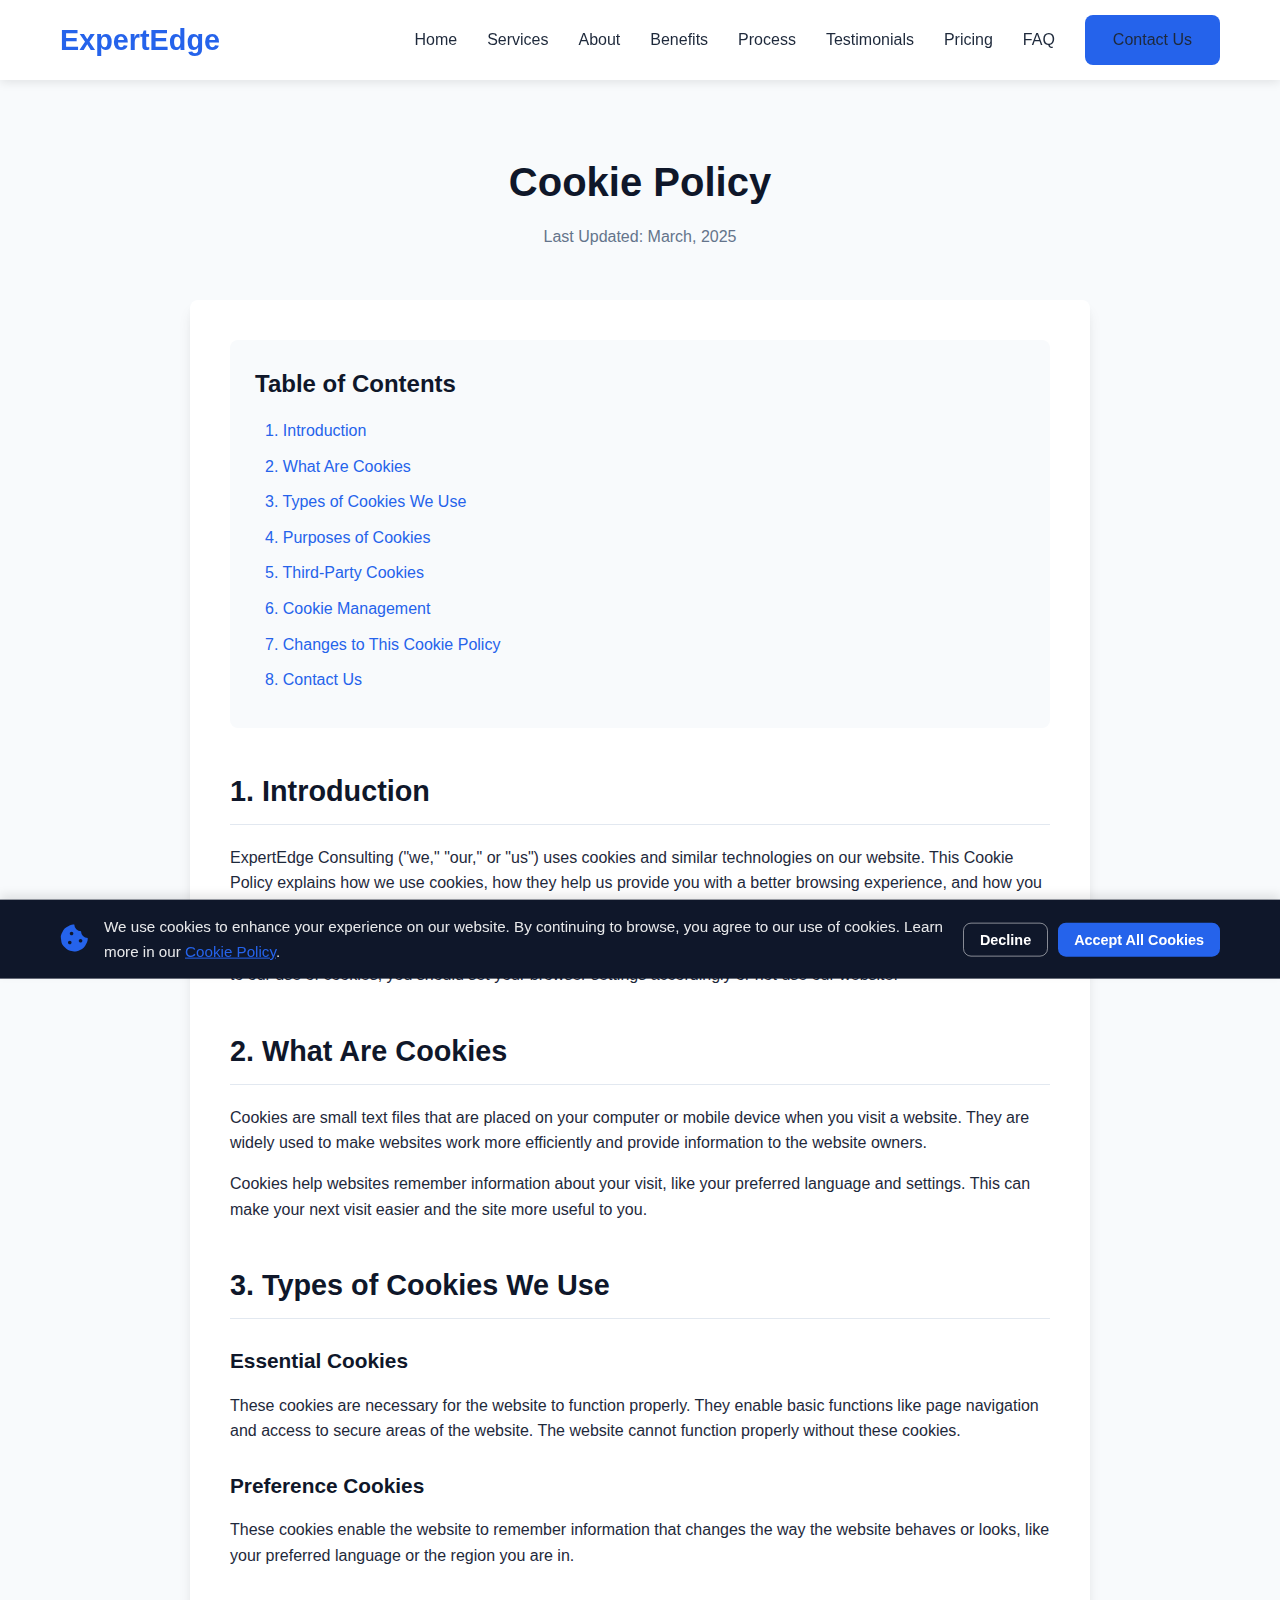
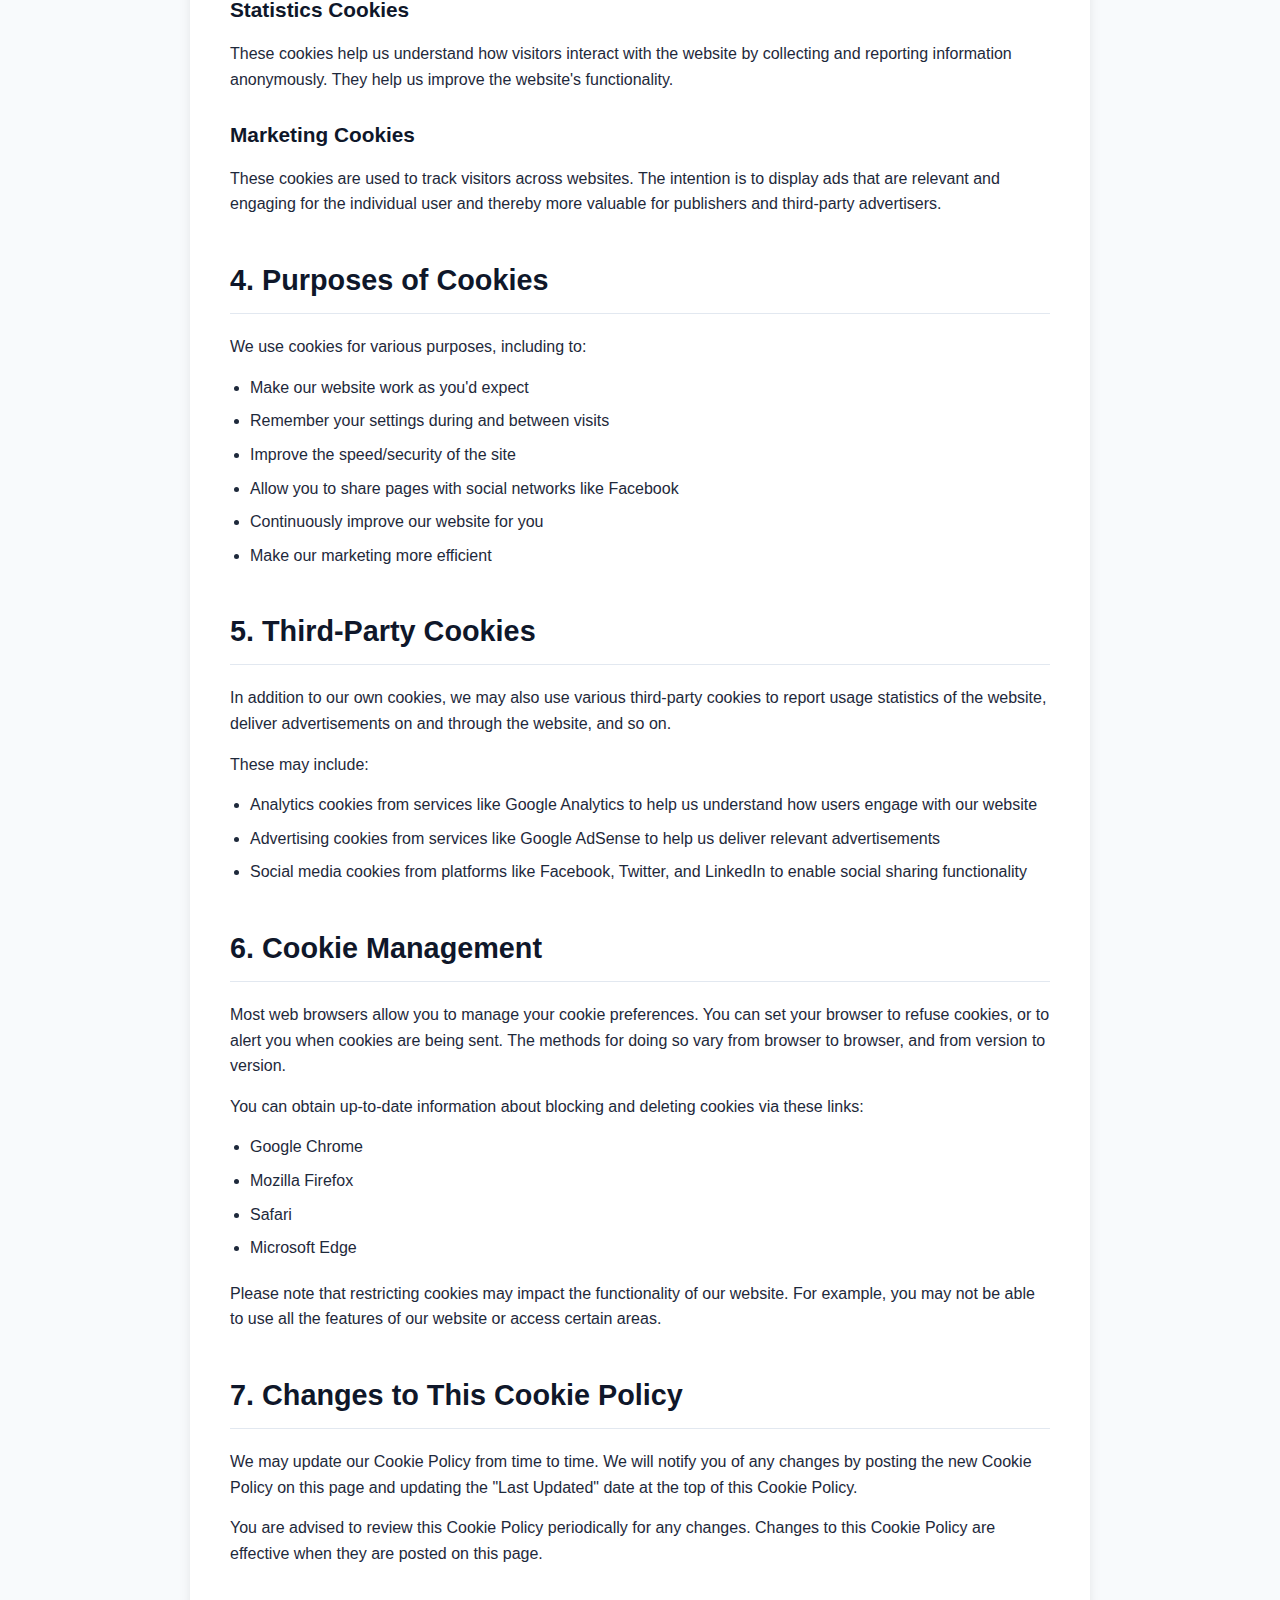
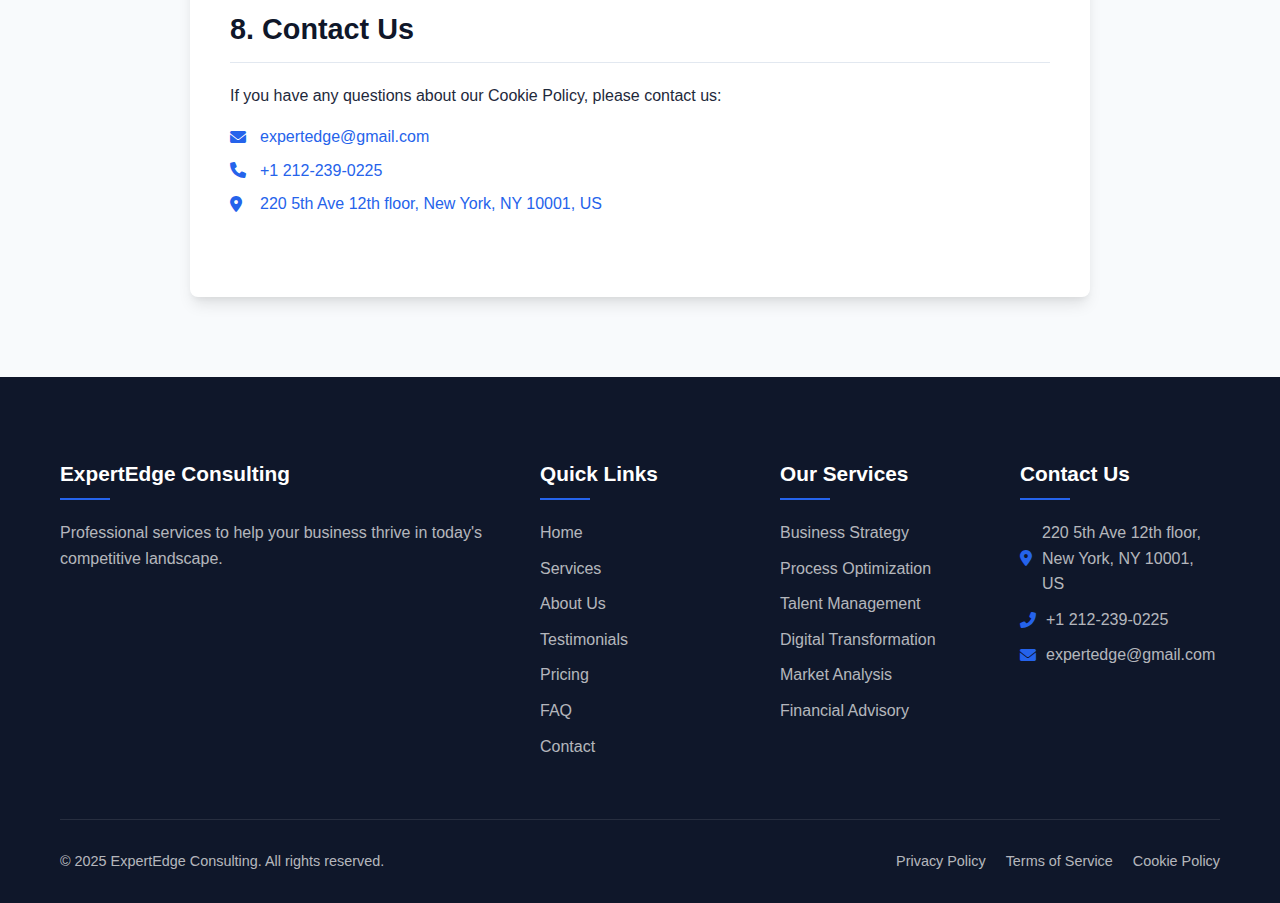
==== commit c12d0b85: "front" ====
--- a/cookie-policy.html
+++ b/cookie-policy.html
@@ -22,6 +22,7 @@
             <i class="fas fa-bars"></i>
         </div>
         <ul class="nav-menu">
+            <li><a href="index.html#hero">Home</a></li>
             <li><a href="index.html#services">Services</a></li>
             <li><a href="index.html#about">About</a></li>
             <li><a href="index.html#benefits">Benefits</a></li>
@@ -141,56 +142,60 @@
     </div>
 </section>
 
-<footer class="footer">
-    <div class="container">
-        <div class="footer-grid">
-            <div class="footer-about">
-                <h3>ExpertEdge Consulting</h3>
-                <p>Professional services to help your business thrive in today's competitive landscape.</p>
-            </div>
-            <div class="footer-links">
-                <h3>Quick Links</h3>
-                <ul>
-                    <li><a href="index.html#services">Services</a></li>
-                    <li><a href="index.html#about">About Us</a></li>
-                    <li><a href="index.html#testimonials">Testimonials</a></li>
-                    <li><a href="index.html#pricing">Pricing</a></li>
-                    <li><a href="index.html#faq">FAQ</a></li>
-                    <li><a href="index.html#contact">Contact</a></li>
-                </ul>
-            </div>
-            <div class="footer-services">
-                <h3>Our Services</h3>
-                <ul>
-                    <li><a href="index.html#services">Business Strategy</a></li>
-                    <li><a href="index.html#services">Process Optimization</a></li>
-                    <li><a href="index.html#services">Talent Management</a></li>
-                    <li><a href="index.html#services">Digital Transformation</a></li>
-                    <li><a href="index.html#services">Market Analysis</a></li>
-                    <li><a href="index.html#services">Financial Advisory</a></li>
-                </ul>
-            </div>
-            <div class="footer-contact">
-                <h3>Contact Us</h3>
-                <ul>
-                    <li><i class="fas fa-map-marker-alt"></i> <a href="https://maps.app.goo.gl/4e9DEqtcLxXwomiz9" target="_blank">220 5th Ave 12th floor, New York, NY 10001, US</a></li>
-                    <li><i class="fas fa-phone-alt"></i> <a href="tel:+1 212-239-0225">+1 212-239-0225</a></li>
-                    <li><i class="fas fa-envelope"></i> <a href="mailto:expertedge@gmail.com">expertedge@gmail.com</a></li>
-                </ul>
-            </div>
-        </div>
-        <div class="footer-bottom">
-            <div class="copyright">
-                <p>&copy; 2025 ExpertEdge Consulting. All rights reserved.</p>
-            </div>
-            <div class="legal-links">
-                <a href="privacy-policy.html">Privacy Policy</a>
-                <a href="terms-of-service.html">Terms of Service</a>
-                <a href="cookie-policy.html">Cookie Policy</a>
-            </div>
-        </div>
-    </div>
-</footer>
+    <footer class="footer">
+        <div class="container">
+            <div class="footer-grid">
+                <div class="footer-about">
+                    <h3>ExpertEdge Consulting</h3>
+                    <p>Professional services to help your business thrive in today's competitive landscape.</p>
+                </div>
+                <div class="footer-links">
+                    <h3>Quick Links</h3>
+                    <ul>
+                        <li><a href="index.html#hero">Home</a></li>
+                        <li><a href="index.html#services">Services</a></li>
+                        <li><a href="index.html#about">About Us</a></li>
+                        <li><a href="index.html#testimonials">Testimonials</a></li>
+                        <li><a href="index.html#pricing">Pricing</a></li>
+                        <li><a href="index.html#faq">FAQ</a></li>
+                        <li><a href="index.html#contact">Contact</a></li>
+                    </ul>
+                </div>
+                <div class="footer-services">
+                    <h3>Our Services</h3>
+                    <ul>
+                        <li><a href="index.html#services">Business Strategy</a></li>
+                        <li><a href="index.html#services">Process Optimization</a></li>
+                        <li><a href="index.html#services">Talent Management</a></li>
+                        <li><a href="index.html#services">Digital Transformation</a></li>
+                        <li><a href="index.html#services">Market Analysis</a></li>
+                        <li><a href="index.html#services">Financial Advisory</a></li>
+                    </ul>
+                </div>
+                <div class="footer-contact">
+                    <h3>Contact Us</h3>
+                    <ul>
+                        <li><i class="fas fa-map-marker-alt"></i> <a href="https://maps.app.goo.gl/4e9DEqtcLxXwomiz9"
+                                                                     target="_blank">220 5th Ave 12th floor, New York,
+                            NY 10001, US</a></li>
+                        <li><i class="fas fa-phone-alt"></i> <a href="tel:+1 212-239-0225">+1 212-239-0225</a></li>
+                        <li><i class="fas fa-envelope"></i> <a
+                                href="mailto:expertedge@gmail.com">expertedge@gmail.com</a></li>
+                    </ul>
+                </div>
+            </div>
+            <div class="footer-bottom">
+                <div class="copyright">
+                    <p>&copy; 2025 ExpertEdge Consulting. All rights reserved.</p>
+                </div>
+                <div class="legal-links">
+                    <a href="privacy-policy.html">Privacy Policy</a>
+                    <a href="terms-of-service.html">Terms of Service</a>
+                    <a href="cookie-policy.html">Cookie Policy</a>
+                </div>
+            </div>
+        </div>
+    </footer>
 </main>
 
 <div id="cookie-consent" class="cookie-consent">
--- a/css/styles.css
+++ b/css/styles.css
@@ -1,4 +1,4 @@
-/* Base Styles */
+
 :root {
     --primary-color: #2563eb;
     --primary-dark: #1d4ed8;
@@ -49,7 +49,6 @@
     max-width: 100%;
     height: auto;
     display: block;
-    border-radius: 5px;
 }
 
 .container {
@@ -238,11 +237,13 @@
     justify-content: space-between;
     position: relative;
     z-index: 1;
+    flex-wrap: wrap;
 }
 
 .hero-content {
     flex: 1;
     max-width: 600px;
+    margin-bottom: 30px;
 }
 
 .hero-content h1 {
@@ -266,6 +267,7 @@
 
 .hero-image {
     flex: 1;
+    min-width: 300px;
     max-width: 550px;
     position: relative;
 }
@@ -377,7 +379,9 @@
 
 .about-image {
     flex: 1;
-    border-radius: 5px;
+    border-radius: var(--border-radius);
+    overflow: hidden;
+    box-shadow: var(--box-shadow);
 }
 
 /* Benefits Section */
@@ -1075,10 +1079,20 @@
     animation: fadeIn 1s ease forwards;
 }
 
+.animate-fade-in:nth-child(2) {
+    animation-delay: 0.3s;
+}
+
+.animate-fade-in:nth-child(3) {
+    animation-delay: 0.6s;
+}
+
+/* Animation Slide In */
 .animate-slide-in {
     opacity: 0;
     transform: translateX(50px);
     animation: slideIn 1s ease forwards;
+    animation-delay: 0.3s;
 }
 
 .animate-on-scroll {
@@ -1227,12 +1241,10 @@
     }
 }
 
-/* Add this to the end of your existing CSS file */
-
-/* Hero Animation Styles */
+/* Hero Animation Styles - Improved for Responsive Devices */
 .animation-container {
     position: relative;
-    width: 500px;
+    width: 100%;
     height: 400px;
     background-color: rgba(37, 99, 235, 0.05);
     border-radius: 20px;
@@ -1247,6 +1259,7 @@
     display: flex;
     justify-content: center;
     align-items: center;
+    will-change: transform;
 }
 
 .gear-large {
@@ -1294,27 +1307,21 @@
 .gear-large .tooth:nth-child(2) {
     transform: rotate(45deg);
 }
-
 .gear-large .tooth:nth-child(3) {
     transform: rotate(90deg);
 }
-
 .gear-large .tooth:nth-child(4) {
     transform: rotate(135deg);
 }
-
 .gear-large .tooth:nth-child(5) {
     transform: rotate(180deg);
 }
-
 .gear-large .tooth:nth-child(6) {
     transform: rotate(225deg);
 }
-
 .gear-large .tooth:nth-child(7) {
     transform: rotate(270deg);
 }
-
 .gear-large .tooth:nth-child(8) {
     transform: rotate(315deg);
 }
@@ -1322,19 +1329,15 @@
 .gear-medium .tooth:nth-child(2) {
     transform: rotate(60deg);
 }
-
 .gear-medium .tooth:nth-child(3) {
     transform: rotate(120deg);
 }
-
 .gear-medium .tooth:nth-child(4) {
     transform: rotate(180deg);
 }
-
 .gear-medium .tooth:nth-child(5) {
     transform: rotate(240deg);
 }
-
 .gear-medium .tooth:nth-child(6) {
     transform: rotate(300deg);
 }
@@ -1342,11 +1345,9 @@
 .gear-small .tooth:nth-child(2) {
     transform: rotate(90deg);
 }
-
 .gear-small .tooth:nth-child(3) {
     transform: rotate(180deg);
 }
-
 .gear-small .tooth:nth-child(4) {
     transform: rotate(270deg);
 }
@@ -1387,6 +1388,7 @@
     border-radius: 5px 5px 0 0;
     opacity: 0;
     animation: grow-bar 1s ease forwards;
+    will-change: transform, opacity;
 }
 
 .bar1 {
@@ -1430,6 +1432,7 @@
     position: absolute;
     width: 100%;
     height: 100%;
+    pointer-events: none;
 }
 
 .floating-element {
@@ -1444,6 +1447,7 @@
     box-shadow: 0 4px 6px rgba(0, 0, 0, 0.1);
     opacity: 0;
     animation: float 3s ease-in-out infinite, fade-in 1s ease forwards;
+    will-change: transform, opacity;
 }
 
 .floating-element i {
@@ -1500,6 +1504,7 @@
     top: 50%;
     left: 50%;
     transform: translate(-50%, -50%);
+    pointer-events: none;
 }
 
 .pulse-circle {
@@ -1510,6 +1515,7 @@
     background-color: rgba(37, 99, 235, 0.2);
     transform: translate(-50%, -50%);
     animation: pulse 4s ease-out infinite;
+    will-change: transform, opacity;
 }
 
 .pulse-circle:nth-child(2) {
@@ -1531,10 +1537,119 @@
     }
 }
 
+/* Hero Section Responsive Improvements */
+.hero {
+    padding: 180px 0 100px;
+    background-color: #f0f9ff;
+    position: relative;
+    overflow: hidden;
+}
+
+.hero .container {
+    display: flex;
+    align-items: center;
+    justify-content: space-between;
+    position: relative;
+    z-index: 1;
+    flex-wrap: wrap;
+}
+
+.hero-content {
+    flex: 1;
+    max-width: 600px;
+    margin-bottom: 30px;
+}
+
+.hero-image {
+    flex: 1;
+    min-width: 300px;
+    max-width: 550px;
+    position: relative;
+}
+
+/* Animation Fade In */
+.animate-fade-in {
+    opacity: 0;
+    animation: fadeIn 1s ease forwards;
+}
+
+.animate-fade-in:nth-child(2) {
+    animation-delay: 0.3s;
+}
+
+.animate-fade-in:nth-child(3) {
+    animation-delay: 0.6s;
+}
+
+/* Animation Slide In */
+.animate-slide-in {
+    opacity: 0;
+    transform: translateX(50px);
+    animation: slideIn 1s ease forwards;
+    animation-delay: 0.3s;
+}
+
+@keyframes fadeIn {
+    from {
+        opacity: 0;
+    }
+    to {
+        opacity: 1;
+    }
+}
+
+@keyframes slideIn {
+    from {
+        opacity: 0;
+        transform: translateX(50px);
+    }
+    to {
+        opacity: 1;
+        transform: translateX(0);
+    }
+}
+
 /* Responsive adjustments for the animation */
+@media (max-width: 1200px) {
+    .hero-content,
+    .hero-image {
+        max-width: 100%;
+    }
+
+    .hero-image {
+        margin-left: 0;
+    }
+}
+
+@media (max-width: 992px) {
+    .hero {
+        padding: 150px 0 80px;
+    }
+
+    .hero .container {
+        flex-direction: column;
+    }
+
+    .hero-content {
+        text-align: center;
+        margin-bottom: 50px;
+    }
+
+    .hero-buttons {
+        justify-content: center;
+    }
+
+    .animation-container {
+        height: 350px;
+    }
+}
+
 @media (max-width: 768px) {
+    .hero {
+        padding: 120px 0 60px;
+    }
+
     .animation-container {
-        width: 100%;
         height: 300px;
     }
 
@@ -1582,6 +1697,90 @@
     .pulse-circle {
         width: 150px;
         height: 150px;
+    }
+}
+
+@media (max-width: 480px) {
+    .hero {
+        padding: 100px 0 50px;
+    }
+
+    .hero-content h1 {
+        font-size: 2rem;
+    }
+
+    .hero-content p {
+        font-size: 1rem;
+    }
+
+    .animation-container {
+        height: 250px;
+    }
+
+    .gear-large {
+        width: 60px;
+        height: 60px;
+        top: 20px;
+        left: 20px;
+    }
+
+    .gear-medium {
+        width: 45px;
+        height: 45px;
+        top: 50px;
+        left: 65px;
+    }
+
+    .gear-small {
+        width: 30px;
+        height: 30px;
+        top: 80px;
+        left: 50px;
+    }
+
+    .chart {
+        width: 120px;
+        height: 90px;
+        right: 15px;
+        bottom: 15px;
+    }
+
+    .chart-bar {
+        width: 15px;
+    }
+
+    .floating-element {
+        width: 35px;
+        height: 35px;
+    }
+
+    .floating-element i {
+        font-size: 1rem;
+    }
+
+    .pulse-circle {
+        width: 120px;
+        height: 120px;
+    }
+
+    .element1 {
+        top: 20px;
+        right: 40px;
+    }
+
+    .element2 {
+        top: 70px;
+        right: 20px;
+    }
+
+    .element3 {
+        bottom: 80px;
+        left: 40px;
+    }
+
+    .element4 {
+        bottom: 30px;
+        left: 20px;
     }
 }
 
@@ -1714,15 +1913,12 @@
 .graph-point:nth-child(2) {
     animation-delay: 0.4s;
 }
-
 .graph-point:nth-child(3) {
     animation-delay: 0.8s;
 }
-
 .graph-point:nth-child(4) {
     animation-delay: 1.2s;
 }
-
 .graph-point:nth-child(5) {
     animation-delay: 1.6s;
 }
@@ -1736,11 +1932,9 @@
 .icon:nth-child(1) {
     animation-delay: 1s;
 }
-
 .icon:nth-child(2) {
     animation-delay: 1.5s;
 }
-
 .icon:nth-child(3) {
     animation-delay: 2s;
 }
